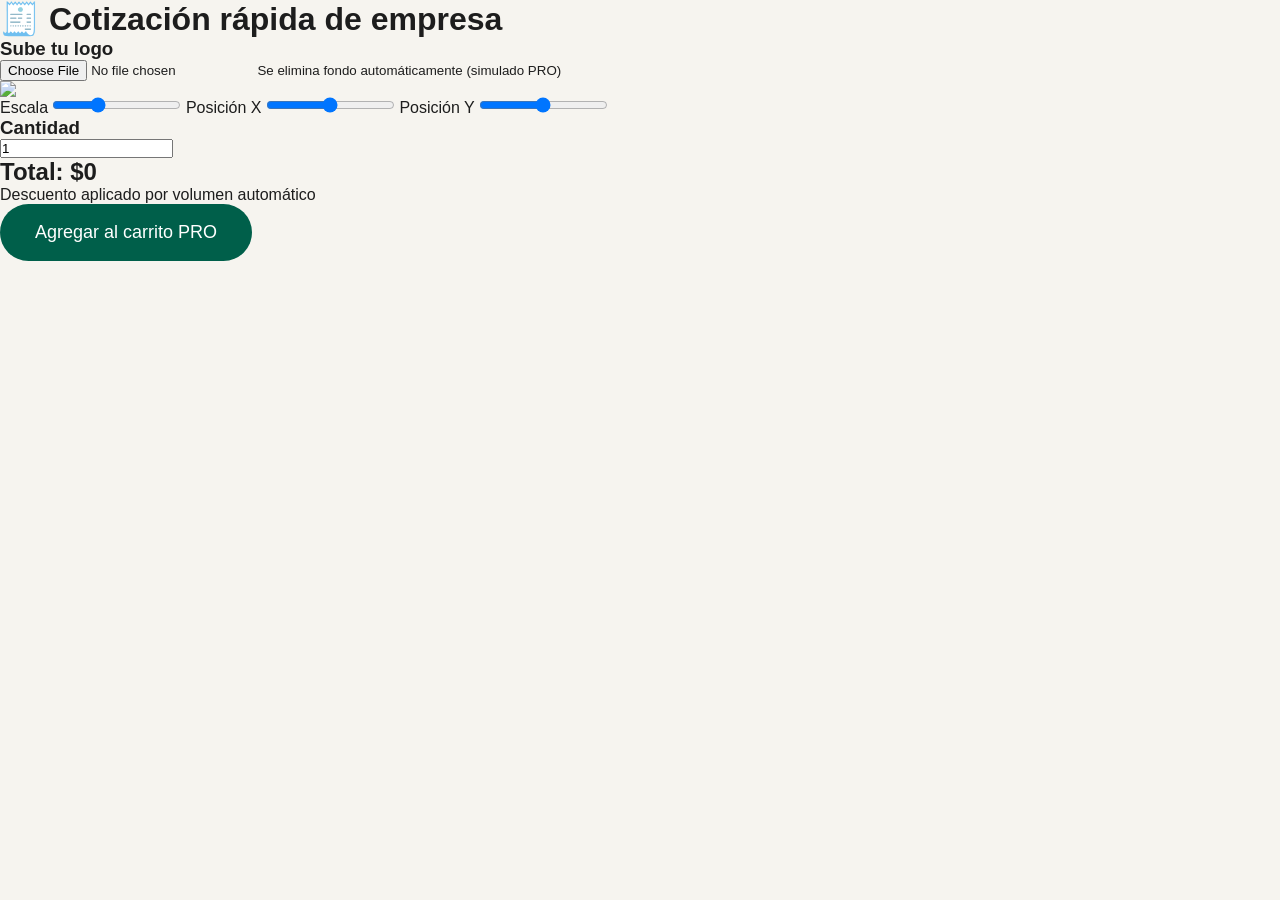
==== cotizacion.html @ 5a0390cf "Create cotizacion.html" ====
<!DOCTYPE html>
<html lang="es">
<head>
  <meta charset="UTF-8">
  <title>Cotización Empresa PRO</title>
  <link rel="stylesheet" href="style.css">
</head>

<body class="cotizacion-body-pro">

  <div class="cotizacion-pro">

    <h1>🧾 Cotización rápida de empresa</h1>

    <!-- UPLOAD -->
    <div class="panel">
      <h3>Sube tu logo</h3>
      <input type="file" id="logoInput" accept="image/*">
      <small>Se elimina fondo automáticamente (simulado PRO)</small>
    </div>

    <!-- MOCKUP PRO -->
    <div class="mockup-pro">

      <img src="https://picsum.photos/400/700?random=88" class="termo-pro">

      <img id="logo" class="logo-pro">

      <!-- CONTROLES -->
      <div class="controls">
        <label>Escala</label>
        <input type="range" id="scale" min="50" max="200" value="100">

        <label>Posición X</label>
        <input type="range" id="x" min="-100" max="100" value="0">

        <label>Posición Y</label>
        <input type="range" id="y" min="-100" max="100" value="0">
      </div>

    </div>

    <!-- CANTIDAD -->
    <div class="panel">
      <h3>Cantidad</h3>
      <input type="number" id="qty" value="1" min="1">
    </div>

    <!-- PRECIO -->
    <div class="price-pro">
      <h2>Total: $<span id="total">0</span></h2>
      <p>Descuento aplicado por volumen automático</p>
    </div>

    <button class="btn-primary" onclick="addToCartPro()">
      Agregar al carrito PRO
    </button>

  </div>

  <script src="cotizacion.js"></script>

</body>
</html>
---- style.css ----
*{
    margin:0;
    padding:0;
    box-sizing:border-box;
}

body{
    font-family:'Montserrat',sans-serif;
    background:#f6f4ef;
    color:#1d1d1d;
}

img{
    width:100%;
    display:block;
}

a{
    text-decoration:none;
}

.header{
    width:95%;
    margin:auto;
    margin-top:20px;
    background:white;
    border-radius:30px;
    padding:25px 40px;
    display:flex;
    justify-content:space-between;
    align-items:center;
    box-shadow:0 5px 25px rgba(0,0,0,0.05);
    position:sticky;
    top:10px;
    z-index:999;
}

.logo h1{
    color:#004d3c;
    font-size:42px;
    font-weight:800;
    line-height:30px;
}

.logo span{
    color:#004d3c;
    font-weight:700;
}

.puta img{
  height:55px;
  width:auto;
  object-fit:contain;
}

nav{
    display:flex;
    gap:35px;
}

nav a{
    color:#222;
    font-weight:600;
}

.header-icons{
    display:flex;
    gap:25px;
    align-items:center;
    font-size:22px;
}

.cart-icon{
    position:relative;
    cursor:pointer;
}

.cart-icon span{
    position:absolute;
    top:-10px;
    right:-10px;
    background:#005f4a;
    color:white;
    width:20px;
    height:20px;
    border-radius:50%;
    display:flex;
    justify-content:center;
    align-items:center;
    font-size:12px;
}

/* BANNERS */

.banner-slider{
    width:95%;
    margin:auto;
    margin-top:25px;
    overflow:hidden;
    border-radius:35px;
}

.banner-track{
    position:relative;
    height:500px;
}

.banner{
    position:absolute;
    inset:0;
    opacity:0;
    transition:1s;
}

.banner.active{
    opacity:1;
}

.banner img{
    height:500px;
    object-fit:cover;
    border-radius:35px;
}

.banner-overlay{
    position:absolute;
    inset:0;
    background:linear-gradient(to right,
    rgba(0,0,0,0.6),
    rgba(0,0,0,0.2));

    color:white;
    display:flex;
    flex-direction:column;
    justify-content:center;
    padding-left:80px;
}

.banner-overlay h2{
    font-size:55px;
    margin-bottom:15px;
}

.banner-overlay p{
    font-size:20px;
}

/* HERO */

.hero{
    width:95%;
    margin:auto;
    margin-top:35px;
    background:white;
    border-radius:40px;
    padding:60px;
    display:grid;
    grid-template-columns:1fr 1fr;
    align-items:center;
    gap:40px;
}

.hero-left h1{
    font-size:75px;
    line-height:1.1;
}

.hero-left span{
    color:#005f4a;
}

.hero-left p{
    margin-top:25px;
    font-size:24px;
    color:#555;
    max-width:650px;
    line-height:1.6;
}

.hero-buttons{
    margin-top:35px;
    display:flex;
    gap:20px;
}

.btn-primary{
    background:#005f4a;
    color:white;
    border:none;
    padding:18px 35px;
    border-radius:50px;
    font-size:18px;
    cursor:pointer;
}

.btn-secondary{
    background:white;
    border:2px solid #ddd;
    padding:18px 35px;
    border-radius:50px;
    font-size:18px;
    cursor:pointer;
}

.hero-right{
    position:relative;
}

.hero-main{
    border-radius:30px;
    height:650px;
    object-fit:cover;
}

.hero-small{
    position:absolute;
    left:-50px;
    bottom:40px;
    width:180px;
}

.hero-small2{
    position:absolute;
    right:-30px;
    top:40px;
    width:180px;
}

.hero-small img,
.hero-small2 img{
    border-radius:25px;
}

/* FEATURES */

.features{
    width:95%;
    margin:auto;
    margin-top:35px;
    background:#f0ece3;
    border-radius:30px;
    padding:35px;
    display:grid;
    grid-template-columns:repeat(4,1fr);
    gap:25px;
}

.feature{
    display:flex;
    gap:20px;
    align-items:flex-start;
}

.feature i{
    font-size:35px;
    color:#005f4a;
}

.feature h4{
    margin-bottom:10px;
}

.feature p{
    color:#666;
}

/* PRODUCTS */

.products-section{
    width:95%;
    margin:auto;
    margin-top:60px;
}

.section-title{
    text-align:center;
    margin-bottom:40px;
}

.section-title h2{
    font-size:50px;
}

.products-grid{
    display:grid;
    grid-template-columns:repeat(4,1fr);
    gap:30px;
}

.product-card{
    background:white;
    border-radius:35px;
    overflow:hidden;
    box-shadow:0 8px 25px rgba(0,0,0,0.05);
    transition:0.3s;
}

.product-card:hover{
    transform:translateY(-10px);
}

.product-gallery{
    position:relative;
    height:320px;
    overflow:hidden;
}

.product-gallery img{
    height:320px;
    object-fit:cover;
}

.product-info{
    padding:25px;
}

.product-info h3{
    font-size:30px;
}

.product-info p{
    margin:15px 0;
    color:#666;
    line-height:1.6;
}

.price{
    font-size:28px;
    font-weight:700;
    color:#005f4a;
}

.quantity{
    margin-top:20px;
    display:flex;
    align-items:center;
    gap:10px;
}

.quantity input{
    width:80px;
    padding:12px;
    border-radius:12px;
    border:1px solid #ddd;
}

.add-cart{
    width:100%;
    margin-top:20px;
    background:#005f4a;
    border:none;
    color:white;
    padding:16px;
    border-radius:18px;
    font-size:18px;
    cursor:pointer;
}

/* EMPRESAS */

.business-section{
    width:95%;
    margin:auto;
    margin-top:50px;
    background:#f0ece3;
    border-radius:30px;
    padding:40px;
    display:grid;
    grid-template-columns:repeat(3,1fr);
    gap:25px;
}

.business-box{
    display:flex;
    gap:20px;
}

.business-box i{
    font-size:35px;
    color:#005f4a;
}

/* CART */

.cart-sidebar{
    width:420px;
    height:100vh;
    background:white;
    position:fixed;
    right:-100%;
    top:0;
    z-index:9999;
    box-shadow:-5px 0 25px rgba(0,0,0,0.1);
    transition:0.5s;
    padding:30px;
    display:flex;
    flex-direction:column;
}

.cart-sidebar.active{
    right:0;
}

.cart-header{
    display:flex;
    justify-content:space-between;
    margin-bottom:25px;
}

.cart-header button{
    background:black;
    color:white;
    border:none;
    width:40px;
    height:40px;
    border-radius:50%;
}

.cart-item{
    display:flex;
    gap:15px;
    margin-bottom:20px;
}

.cart-item img{
    width:90px;
    height:90px;
    border-radius:15px;
    object-fit:cover;
}

.cart-footer{
    margin-top:auto;
}

.cart-footer button{
    width:100%;
    margin-top:20px;
    padding:18px;
    background:#005f4a;
    color:white;
    border:none;
    border-radius:20px;
    font-size:18px;
}

/* WHATSAPP */

.whatsapp-btn{
    position:fixed;
    right:25px;
    bottom:25px;
    background:#0bbf53;
    color:white;
    padding:16px 22px;
    border-radius:60px;
    display:flex;
    gap:12px;
    align-items:center;
    font-weight:700;
    z-index:999;
    box-shadow:0 10px 25px rgba(0,0,0,0.2);
}

.whatsapp-btn i{
    font-size:28px;
}

/* FOOTER */

footer{
    width:95%;
    margin:auto;
    margin-top:60px;
    margin-bottom:30px;
    background:linear-gradient(135deg,#00382d,#005f4a,#021d18);
    color:white;
    border-radius:35px;
    padding:60px;
}

.footer-grid{
    display:grid;
    grid-template-columns:2fr 1fr 1fr 1fr;
    gap:40px;
}

.footer-logo h2{
    font-size:60px;
}

.footer-logo span{
    font-size:25px;
}

footer h4{
    margin-bottom:25px;
}

footer a,
footer p{
    color:#ddd;
    display:block;
    margin-bottom:12px;
}

.footer-bottom{
    margin-top:50px;
    padding-top:25px;
    border-top:1px solid rgba(255,255,255,0.2);
    text-align:center;
}

/* RESPONSIVE */

@media(max-width:1200px){

    .products-grid{
        grid-template-columns:repeat(2,1fr);
    }

    .hero{
        grid-template-columns:1fr;
    }

    .features{
        grid-template-columns:repeat(2,1fr);
    }

    .business-section{
        grid-template-columns:1fr;
    }

    .footer-grid{
        grid-template-columns:1fr 1fr;
    }

}

@media(max-width:768px){

    nav{
        display:none;
    }

    .products-grid{
        grid-template-columns:1fr;
    }

    .features{
        grid-template-columns:1fr;
    }

    .hero-left h1{
        font-size:45px;
    }

    .section-title h2{
        font-size:35px;
    }

    .banner-overlay h2{
        font-size:35px;
    }

    .footer-grid{
        grid-template-columns:1fr;
    }

    .cart-sidebar{
        width:100%;
    }

}
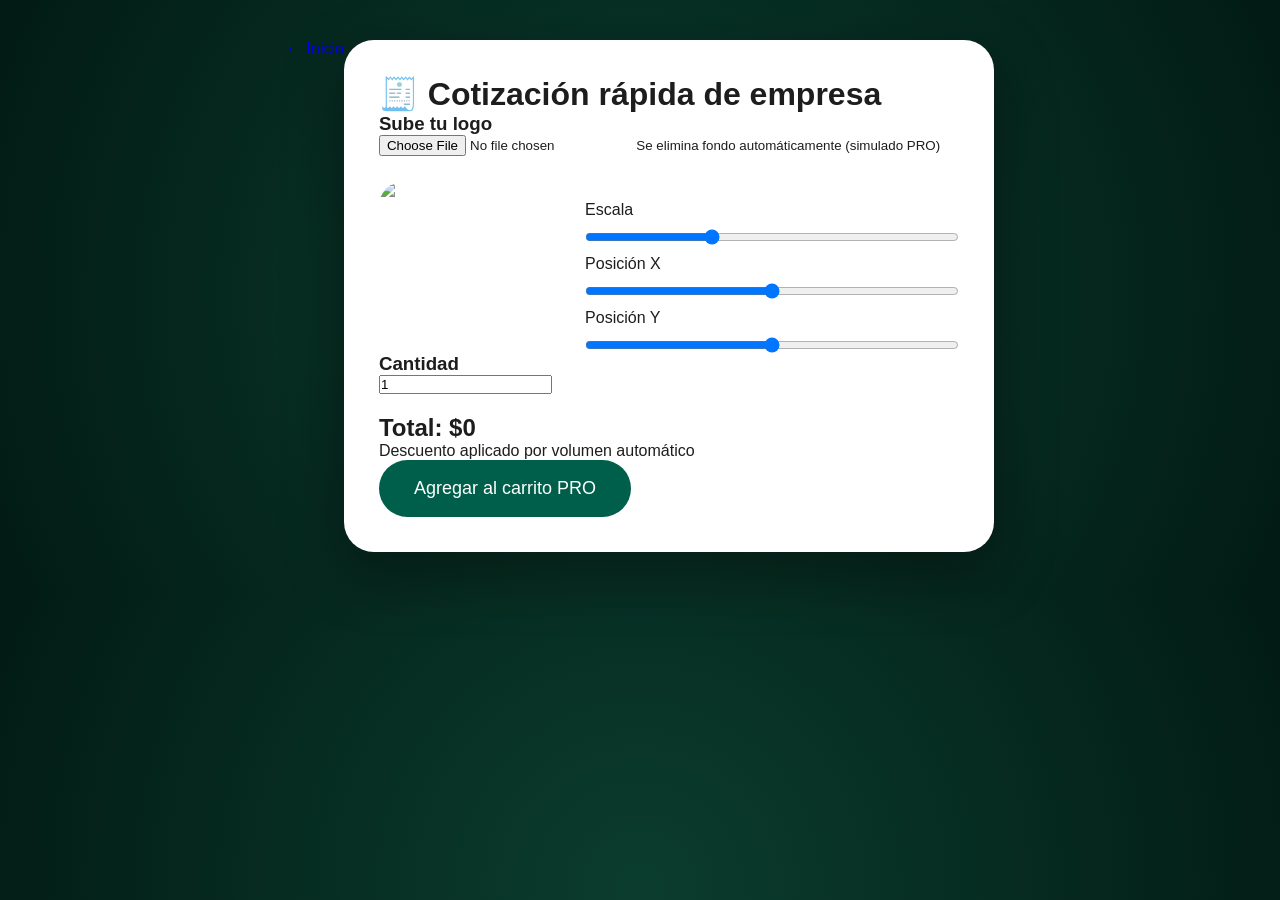
==== commit 57aa6f7a: "Update cotizacion.html" ====
--- a/cotizacion.html
+++ b/cotizacion.html
@@ -7,7 +7,7 @@
 </head>
 
 <body class="cotizacion-body-pro">
-
+<a href="index.html" class="home-btn">← Inicio</a>
   <div class="cotizacion-pro">
 
     <h1>🧾 Cotización rápida de empresa</h1>
--- a/style.css
+++ b/style.css
@@ -572,3 +572,56 @@
     }
 
 }
+
+.cotizacion-body-pro{
+  background: radial-gradient(circle, #0b3d2e, #021b14);
+  display:flex;
+  justify-content:center;
+  padding:40px;
+}
+
+.cotizacion-pro{
+  width:650px;
+  background:white;
+  border-radius:30px;
+  padding:35px;
+  box-shadow:0 20px 60px rgba(0,0,0,0.4);
+}
+
+.mockup-pro{
+  position:relative;
+  display:flex;
+  justify-content:center;
+  margin-top:25px;
+}
+
+.termo-pro{
+  width:320px;
+  border-radius:25px;
+}
+
+.logo-pro{
+  position:absolute;
+  width:140px;
+  top:40%;
+  left:50%;
+  transform:translate(-50%,-50%);
+  opacity:0.95;
+  pointer-events:none;
+}
+
+.controls{
+  margin-top:20px;
+  display:flex;
+  flex-direction:column;
+  gap:10px;
+  width:100%;
+}
+
+.controls input{
+  width:100%;
+}
+
+.panel{
+  margin-bottom:20px;
+}
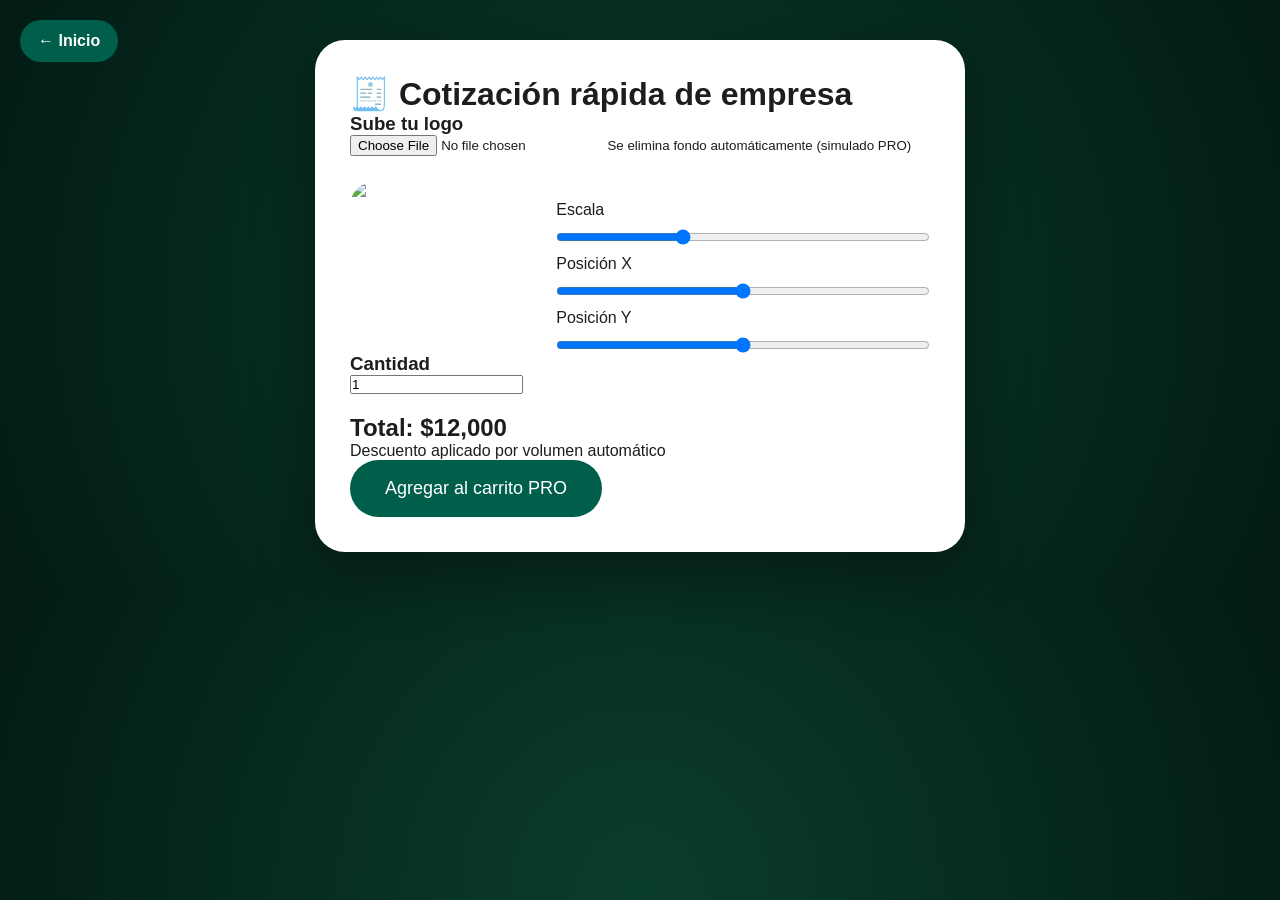
==== commit 4b7507cf: "Update cotizacion.html" ====
--- a/cotizacion.html
+++ b/cotizacion.html
@@ -22,7 +22,7 @@
     <!-- MOCKUP PRO -->
     <div class="mockup-pro">
 
-      <img src="https://picsum.photos/400/700?random=88" class="termo-pro">
+      <img src="https://acdn-us.mitiendanube.com/stores/001/127/506/products/termo-blanco-sin-tapa-57027619a4a82d899c17122591932751-1024-1024.webp" class="termo-pro">
 
       <img id="logo" class="logo-pro">
 
--- a/style.css
+++ b/style.css
@@ -625,3 +625,15 @@
 .panel{
   margin-bottom:20px;
 }
+
+.home-btn{
+  position:fixed;
+  top:20px;
+  left:20px;
+  background:#005f4a;
+  color:white;
+  padding:12px 18px;
+  border-radius:30px;
+  z-index:9999;
+  font-weight:600;
+}
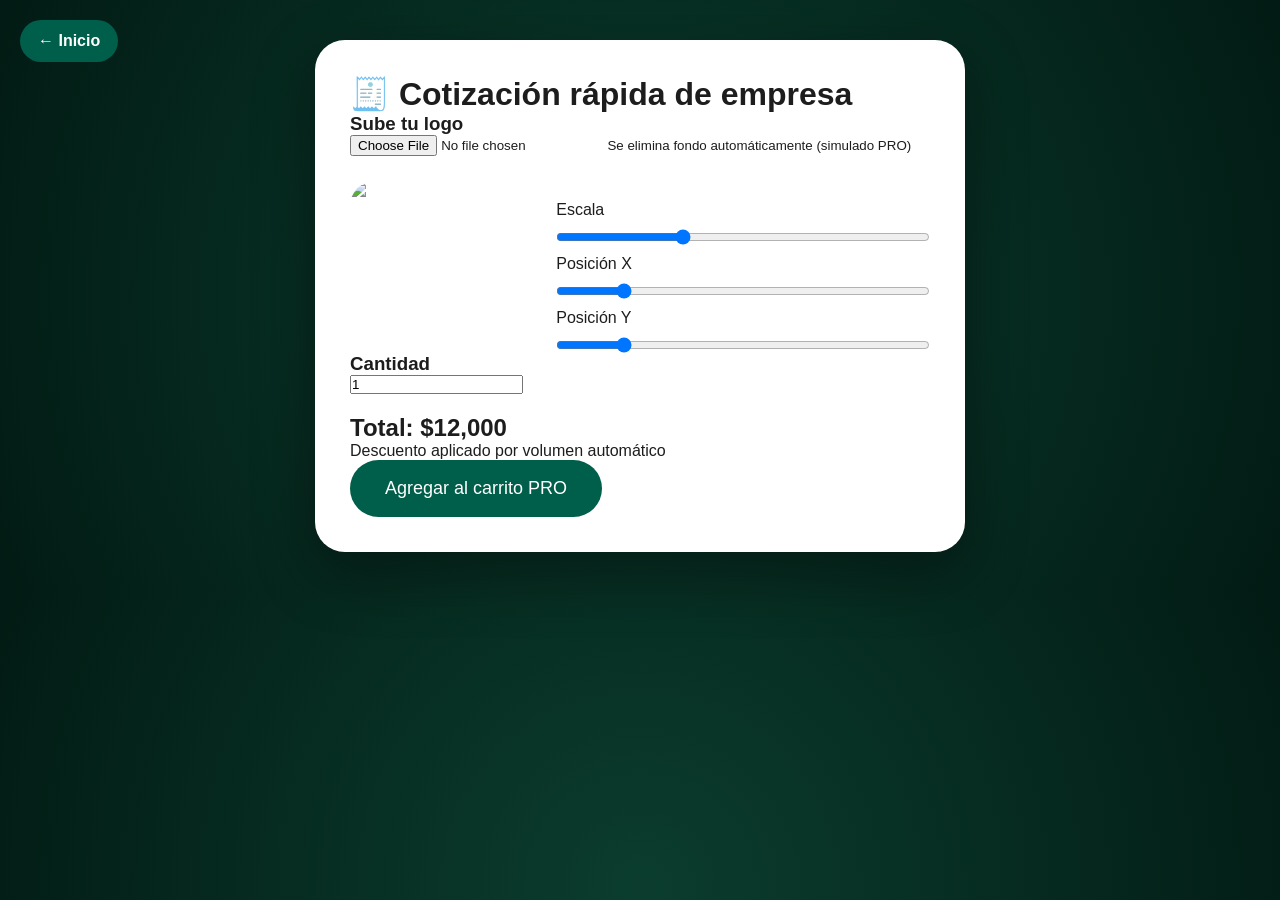
==== commit da76f18b: "Update cotizacion.html" ====
--- a/cotizacion.html
+++ b/cotizacion.html
@@ -22,7 +22,7 @@
     <!-- MOCKUP PRO -->
     <div class="mockup-pro">
 
-      <img src="https://acdn-us.mitiendanube.com/stores/001/127/506/products/termo-blanco-sin-tapa-57027619a4a82d899c17122591932751-1024-1024.webp" class="termo-pro">
+      <img src="https://http2.mlstatic.com/D_NQ_NP_2X_617279-MLA93982653465_102025-F.webp" class="termo-pro">
 
       <img id="logo" class="logo-pro">
 
@@ -32,10 +32,10 @@
         <input type="range" id="scale" min="50" max="200" value="100">
 
         <label>Posición X</label>
-        <input type="range" id="x" min="-100" max="100" value="0">
+        <input type="range" id="x" min="-100" max="500" value="0">
 
         <label>Posición Y</label>
-        <input type="range" id="y" min="-100" max="100" value="0">
+        <input type="range" id="y" min="-100" max="500" value="0">
       </div>
 
     </div>
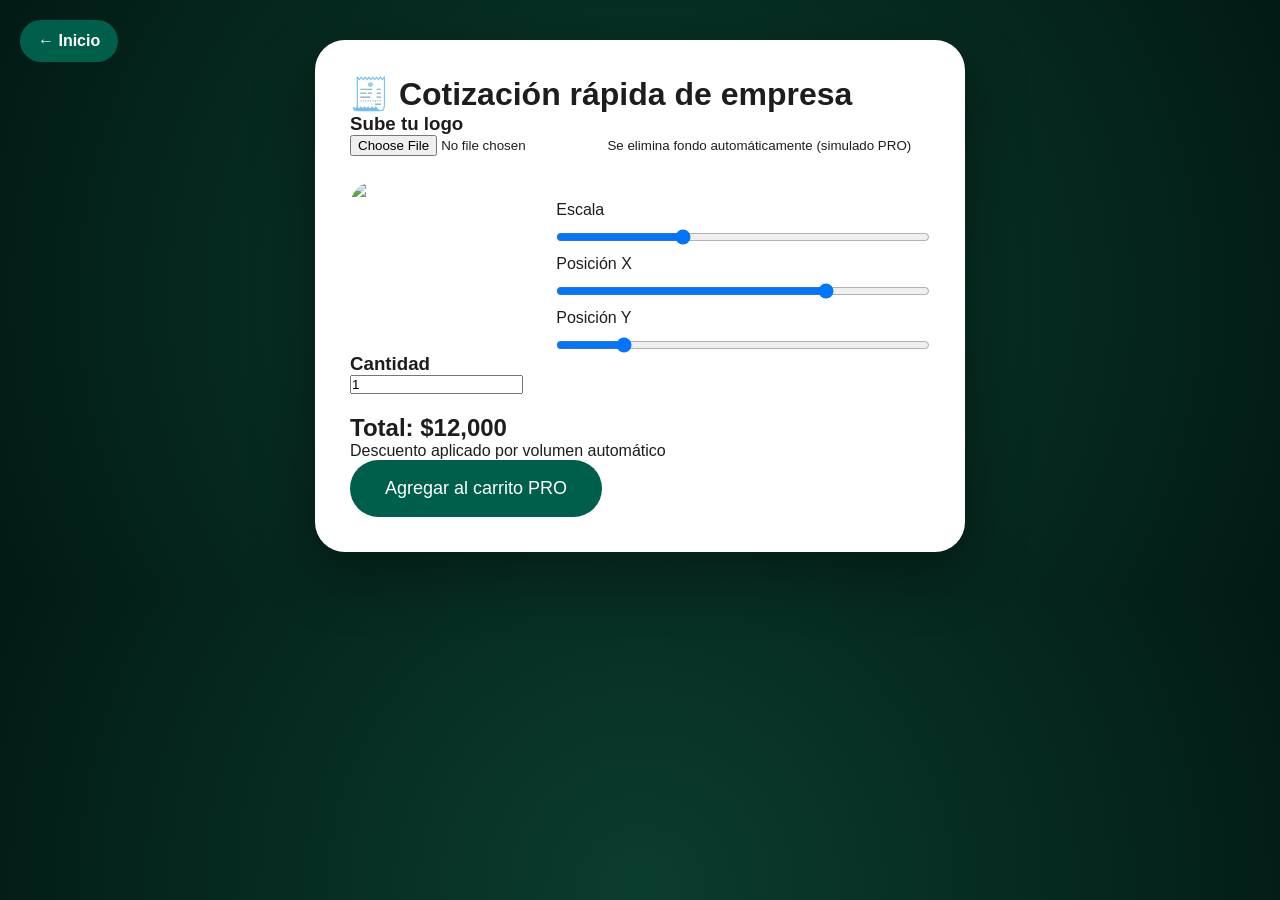
==== commit 80e35bdf: "Update cotizacion.html" ====
--- a/cotizacion.html
+++ b/cotizacion.html
@@ -32,7 +32,7 @@
         <input type="range" id="scale" min="50" max="200" value="100">
 
         <label>Posición X</label>
-        <input type="range" id="x" min="-100" max="500" value="0">
+        <input type="range" id="x" min="-300" max="110" value="0">
 
         <label>Posición Y</label>
         <input type="range" id="y" min="-100" max="500" value="0">
